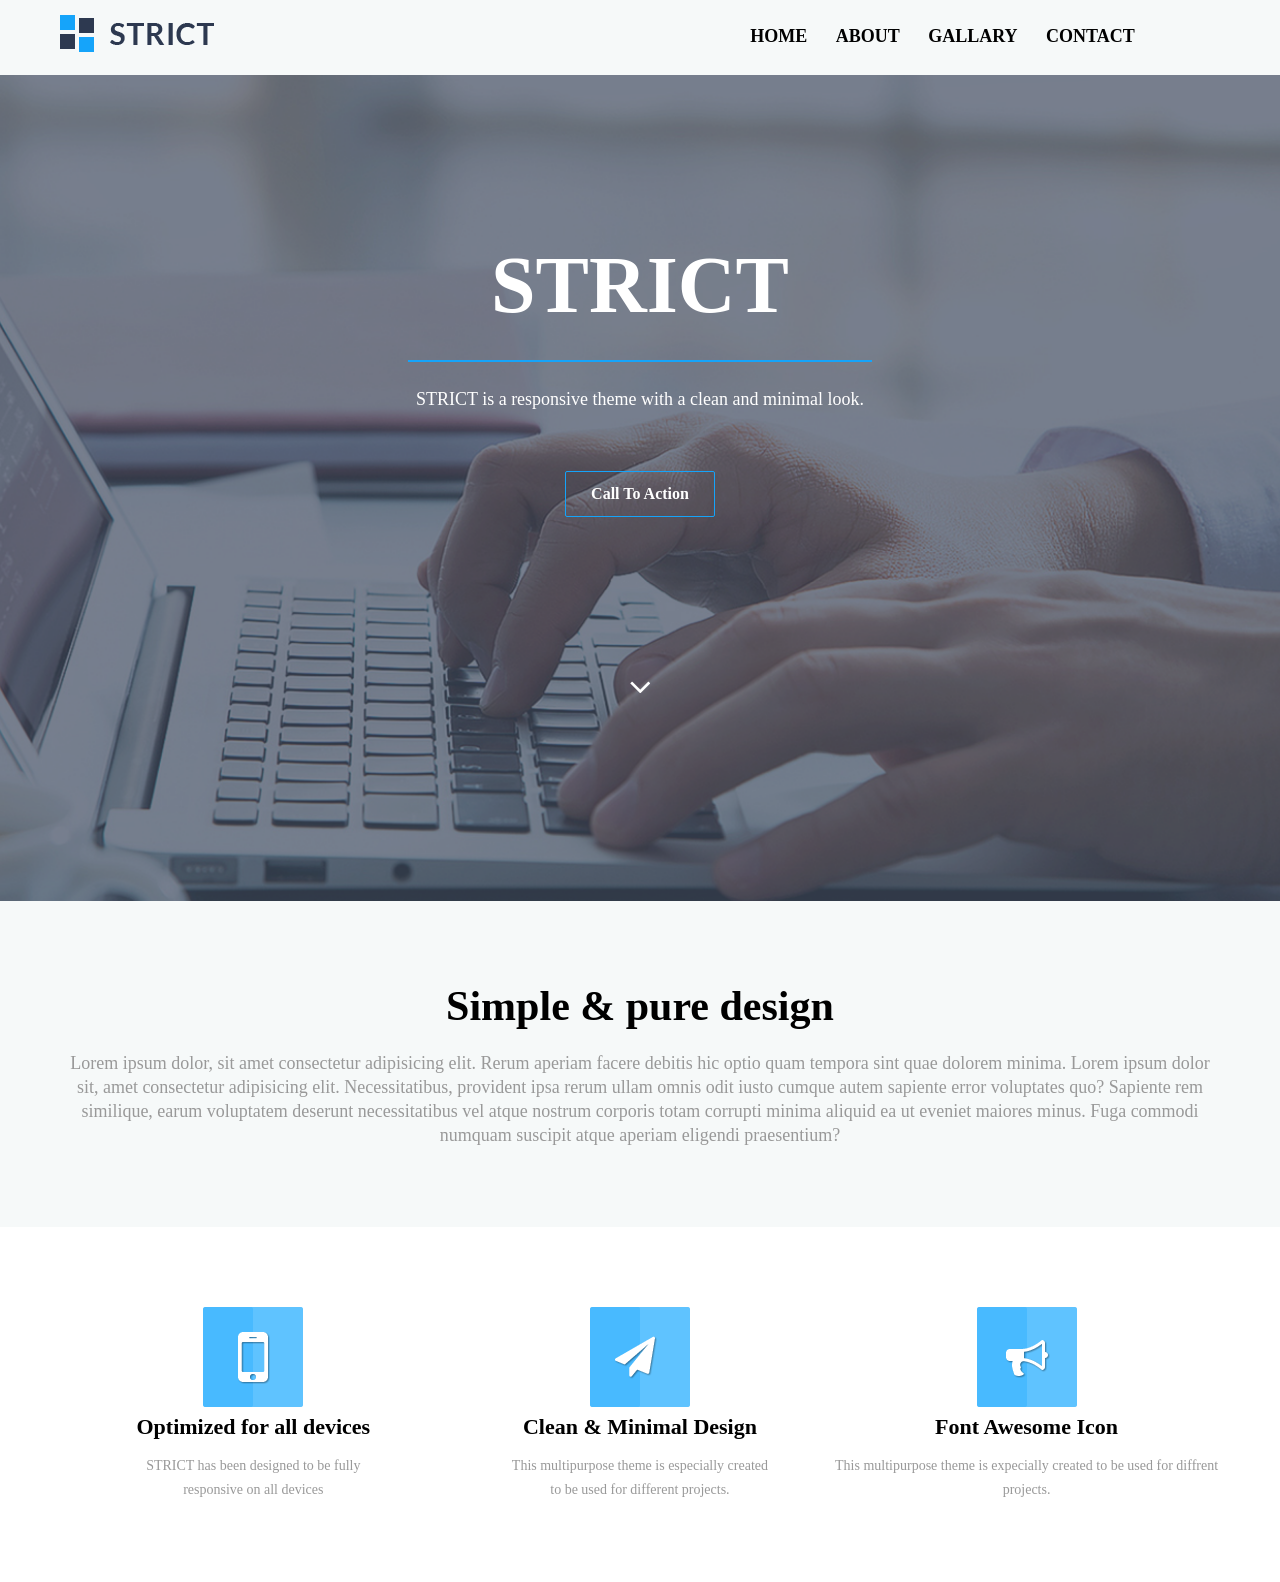
==== index.html @ c049ddd4 "created the projects files and basic structure" ====
<!doctype html>
<html lang="en">
  <head>
    <meta charset="UTF-8" />
    <meta name="viewport" content="width=device-width, initial-scale=1.0" />
    <title>Strict | Home</title>
    <link rel="stylesheet" href="./css/style.css" />
  </head>
  <body>
    <!-- Header Section Code Start Here -->
    <header class="header-section">
      <div class="container">
        <div class="col-md-6">
          <div class="logo">
            <a href="#"> <img src="./img/Logo.png" alt="" /></a>
          </div>
        </div>
        <div class="col-md-6">
          <nav class="nav">
            <ul>
              <li><a href="">Home</a></li>
              <li><a href="">About</a></li>
              <li><a href="">Gallary</a></li>
              <li><a href="">Contact</a></li>
            </ul>
          </nav>
        </div>
      </div>
    </header>
    <!-- Header Section Code End Here -->

    <!-- Banner Section Code End Here -->
    <section class="banner-section">
      <div class="container">
        <div class="row">
          <div class="col-md-12">
            <div class="banner-inner">
              <h1>STRICT</h1>
              <hr class="divider" />
              <p>STRICT is a responsive theme with a clean and minimal look.</p>
              <a href="#" class="btn-info"> Call to action</a>
              <div class="icon">
                <img src="./img/Icon.png" alt="Icon Here" />
              </div>
            </div>
          </div>
        </div>
      </div>
    </section>
    <!-- Banner Section Code End Here -->
    <!-- Simple section start here  -->
    <section class="simple-section">
      <div class="container">
        <div class="row">
          <div class="col-md-12">
            <div class="simple-inner">
              <h1>Simple & pure design</h1>
              <p>
                Lorem ipsum dolor, sit amet consectetur adipisicing elit. Rerum
                aperiam facere debitis hic optio quam tempora sint quae dolorem
                minima. Lorem ipsum dolor sit, amet consectetur adipisicing
                elit. Necessitatibus, provident ipsa rerum ullam omnis odit
                iusto cumque autem sapiente error voluptates quo? Sapiente rem
                similique, earum voluptatem deserunt necessitatibus vel atque
                nostrum corporis totam corrupti minima aliquid ea ut eveniet
                maiores minus. Fuga commodi numquam suscipit atque aperiam
                eligendi praesentium?
              </p>
            </div>
          </div>
        </div>
      </div>
    </section>
    <!-- Simple section End here  -->
    <!-- Feature Section code start here -->
    <section class="feature-section">
      <div class="container">
        <div class="row">
          <div class="col-md-4">
            <div class="feature-inner">
              <img src="./img/1.png" alt="Img" />
              <h3>Optimized for all devices</h3>
              <p>
                STRICT has been designed to be fully <br />
                responsive on all devices
              </p>
            </div>
          </div>
          <div class="col-md-4">
            <div class="feature-inner">
              <img src="./img/2.png" alt="Img" />
              <h3>Clean & Minimal Design</h3>
              <p>
                This multipurpose theme is especially created <br />
                to be used for different projects.
              </p>
            </div>
          </div>
          <div class="col-md-4">
            <div class="feature-inner">
              <img src="./img/3.png" alt="Img" />
              <h3>Font Awesome Icon</h3>
              <p>
                This multipurpose theme is expecially created to be used for
                diffrent projects.
              </p>
            </div>
          </div>
        </div>
      </div>
    </section>
    <!-- Feature Section code end here -->
  </body>
</html>
---- css/style.css ----
@import url("https://fonts.googleapis.com/css2?family=Playwrite+BE+WAL+Guides&family=Playwrite+CU+Guides&family=Poppins:ital,wght@0,100;0,200;0,300;0,400;0,500;0,600;0,700;0,800;0,900;1,100;1,200;1,300;1,400;1,500;1,600;1,700;1,800;1,900&family=Roboto:ital,wght@0,100..900;1,100..900&display=swap");

* {
  padding: 0;
  margin: 0;
}

a,
a:hover {
  text-decoration: none;
}

body {
  font-size: 14px;
  line-height: 24px;

  /* font-family: "Poppins", sans-serif;
  font-weight: 400;
  font-style: normal; */
}

h1,
h2,
h3,
h4,
h5,
h6 {
  font-family: "Lato", Times, serif;
}

li {
  list-style: none;
  display: inline-block;
}
/* Global CSS Start Here*/
.container {
  width: 1160px;
  margin: 0 auto;
}
.row {
  width: 100%;
  float: left;
}

.col-md-6 {
  width: 50%;
  float: left;
}
.col-md-12 {
  width: 100%;
  float: left;
}
.col-md-4 {
  width: 33.33%;
  float: left;
}
/* Global CSS End Here */

/* header-section CSS Start here */
.header-section {
  width: 100%;
  float: left;
  background: #f6f9f9;
}
.header-section .logo {
  padding: 15px 0;
}
.header-section .nav {
  padding: 24px 0;
  text-align: center;
}
.header-section .nav ul li {
  margin-left: 25px;
  font-size: 18px;
  font-weight: 900;
  line-height: 24px;
  text-transform: uppercase;
}
.header-section .nav ul li a {
  color: #000;
  transition: 0.4s;
}

.header-section .nav ul li a:hover {
  color: #f6f9f9;
  font-size: 20px;
  background: #15a4fa;
  padding: 10px;
}
/* header-section CSS End here */

/* Banner Section Code Start Here  */
.banner-section {
  width: 100%;
  float: left;
  padding: 80px 0;
  background: url("../img/Banner.png") center top no-repeat;
  background-size: cover;
}
.banner-section .banner-inner {
  padding: 80px 0;
  text-align: center;
}

.banner-section .banner-inner h1 {
  font-size: 80px;
  font-weight: 900;
  color: #fff;
  line-height: 100px;
  text-transform: uppercase;
  /* margin-bottom: 20px; */
}
.divider {
  height: 2px;
  width: 40%;
  margin: 25px auto;
  background: #15a4fa;
  border: none;
}
.banner-section .banner-inner p {
  font-size: 18px;
  font-weight: 500;
  color: #fff;
  line-height: 24px;
  margin-bottom: 60px;
}

.banner-section .banner-inner .btn-info {
  border: 1px solid #15a4fa;
  font-size: 16px;
  font-weight: 600;
  line-height: 24px;
  padding: 10px 25px;
  color: #fff;
  background: transparent;
  border-radius: 2px;
  transition: 0.5s;
  display: inline-block;
  text-transform: capitalize;
}
/* Banner Section Code End Here  */

.banner-section .banner-inner .btn-info:hover {
  background: #15a4fa;
  color: #fff;
  font-size: 18px;
  border: 1px solid #fff;
}

.banner-section .banner-inner .icon {
  padding: 80px 0 40px;
  margin-top: 80px;
}

/* Simple section start here   */
.simple-section {
  width: 100%;
  float: left;
  padding: 80px 0;
  background: #f6f9f9;
}

.simple-section .simple-inner {
  text-align: center;
}

.simple-section .simple-inner h1 {
  font-size: 42px;
  font-weight: 700;
  line-height: 50px;
  color: #000;
  margin-bottom: 20px;
}

.simple-section .simple-inner p {
  font-size: 18px;
  line-height: 24px;
  color: #999;
  font-weight: 400;
}
/* Simple section End here   */

/* Feature-section CSS Start Here */
.feature-section {
  width: 100%;
  float: left;
  padding: 80px 0;
}

.feature-section .feature-inner {
  text-align: center;
}

.feature-inner h3 {
  font-size: 22px;
  color: #000;
  margin-bottom: 15px;
}
.feature-inner p {
  font-size: 14px;
  color: #999;
}
/* Feature-section CSS End Here */

/* 
const names: string[] = ["rahim"];

const obj = {
name : "Karim", 
age : 24, 
isAdmin : true, 
}

const objType : {
    name : string, 
    age : number, 
    isAdmin : boolean,
} = {
 name : "Rahim", 
 age : 22, 
 isAdmin : false, 
}
 */
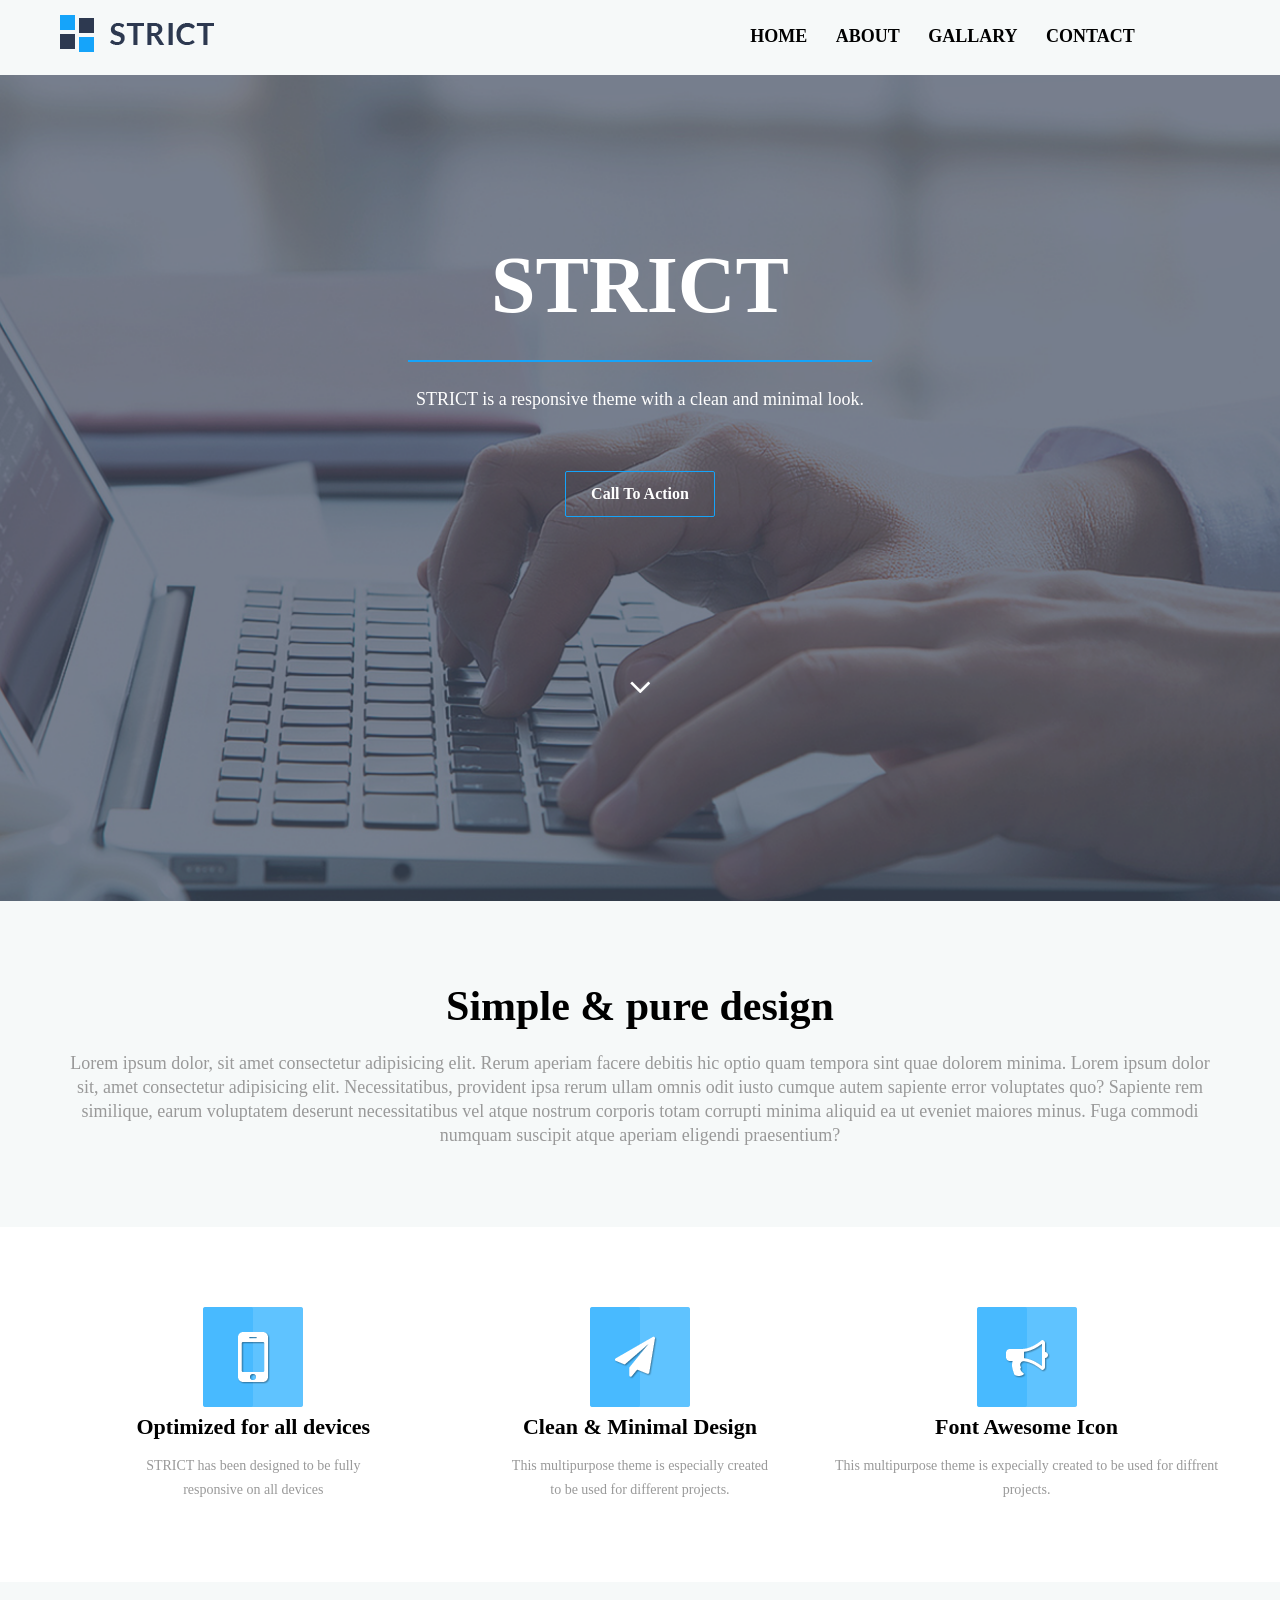
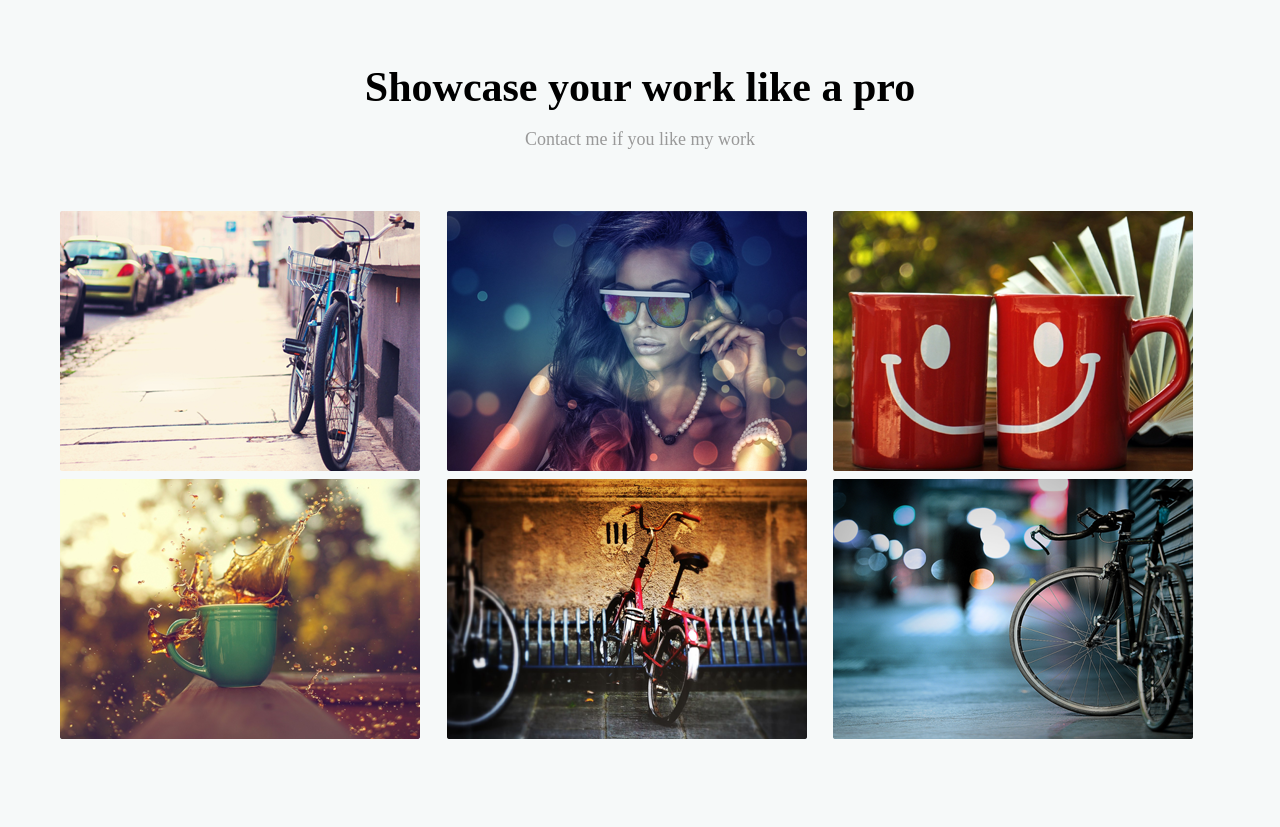
==== commit 5abb261f: "Portfolio Section Added" ====
--- a/index.html
+++ b/index.html
@@ -110,5 +110,56 @@
       </div>
     </section>
     <!-- Feature Section code end here -->
+
+    <!-- Portfolio Section Code Start Here -->
+    <section class="portfolio-section">
+      <div class="container">
+        <div class="row">
+          <div class="col-md-12">
+            <div class="title">
+              <h1>Showcase your work like a pro</h1>
+              <p>Contact me if you like my work</p>
+            </div>
+          </div>
+        </div>
+
+        <div class="row">
+          <div class="col-md-4">
+            <div class="portfolio-inner">
+              <img src="img/gal1.png" alt="Gallery Image One" />
+            </div>
+          </div>
+          <div class="col-md-4">
+            <div class="portfolio-inner">
+              <img src="img/gal2.png" alt="Gallery Image Two" />
+            </div>
+          </div>
+          <div class="col-md-4">
+            <div class="portfolio-inner">
+              <img src="img/gal3.png" alt="Gallery Image Three" />
+            </div>
+          </div>
+        </div>
+
+        <div class="row">
+          <div class="col-md-4">
+            <div class="portfolio-inner">
+              <img src="img/gal4.png" alt="Gallery Image One" />
+            </div>
+          </div>
+          <div class="col-md-4">
+            <div class="portfolio-inner">
+              <img src="img/gal5.png" alt="Gallery Image Two" />
+            </div>
+          </div>
+          <div class="col-md-4">
+            <div class="portfolio-inner">
+              <img src="img/gal6.png" alt="Gallery Image Three" />
+            </div>
+          </div>
+        </div>
+      </div>
+    </section>
+    <!-- Portfolio Section Code End Here -->
   </body>
 </html>
--- a/css/style.css
+++ b/css/style.css
@@ -202,22 +202,33 @@
 }
 /* Feature-section CSS End Here */
 
-/* 
-const names: string[] = ["rahim"];
-
-const obj = {
-name : "Karim", 
-age : 24, 
-isAdmin : true, 
-}
-
-const objType : {
-    name : string, 
-    age : number, 
-    isAdmin : boolean,
-} = {
- name : "Rahim", 
- age : 22, 
- isAdmin : false, 
-}
- */
+/* Portfolio-section CSS Start Here */
+.portfolio-section {
+  width: 100%;
+  float: left;
+  padding: 80px 0;
+  background: #f6f9f9;
+}
+
+.portfolio-section .title {
+  width: 100%;
+  float: left;
+  text-align: center;
+  padding-bottom: 60px;
+}
+
+.portfolio-section .title h1 {
+  font-size: 42px;
+  font-weight: 700;
+  line-height: 50px;
+  color: #000;
+  margin-bottom: 15px;
+}
+
+.portfolio-section .title p {
+  font-size: 18px;
+  font-weight: 400;
+  line-height: 24px;
+  color: #999;
+}
+/* Portfolio-section CSS End Here */
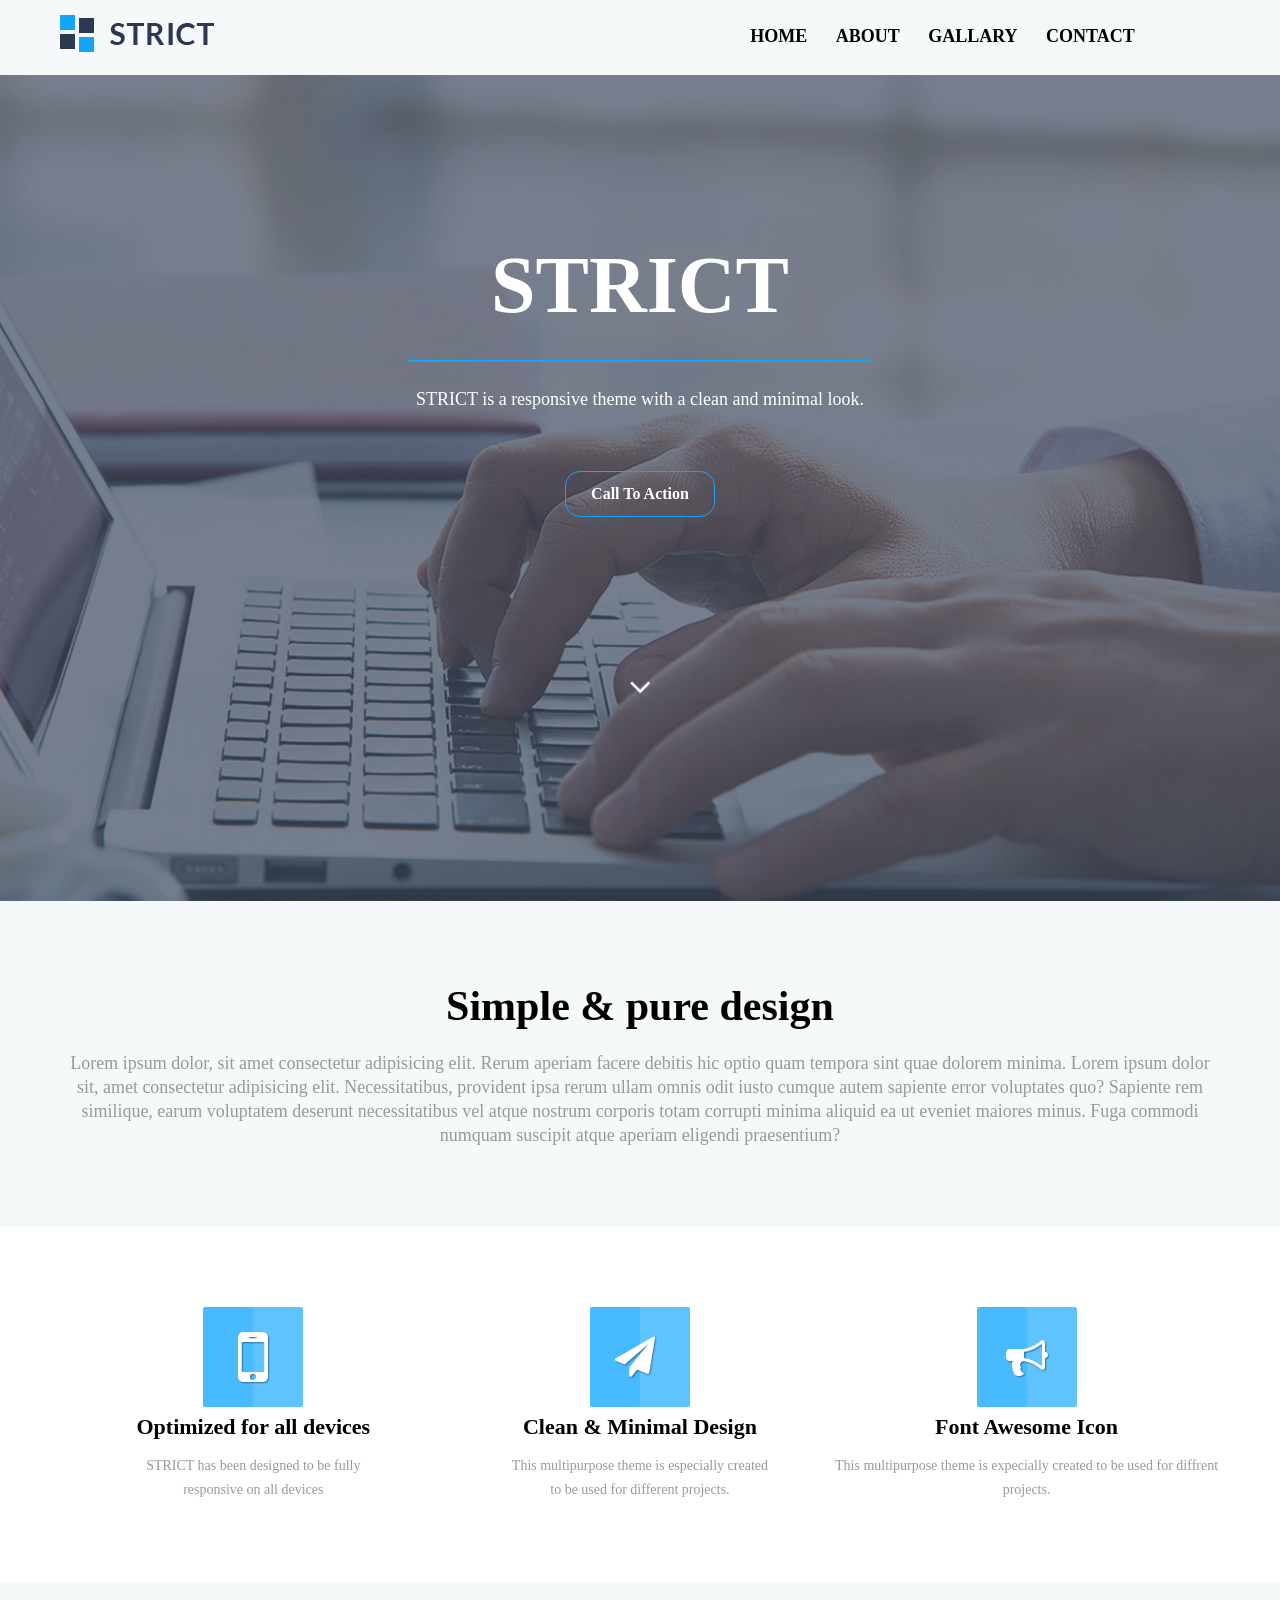
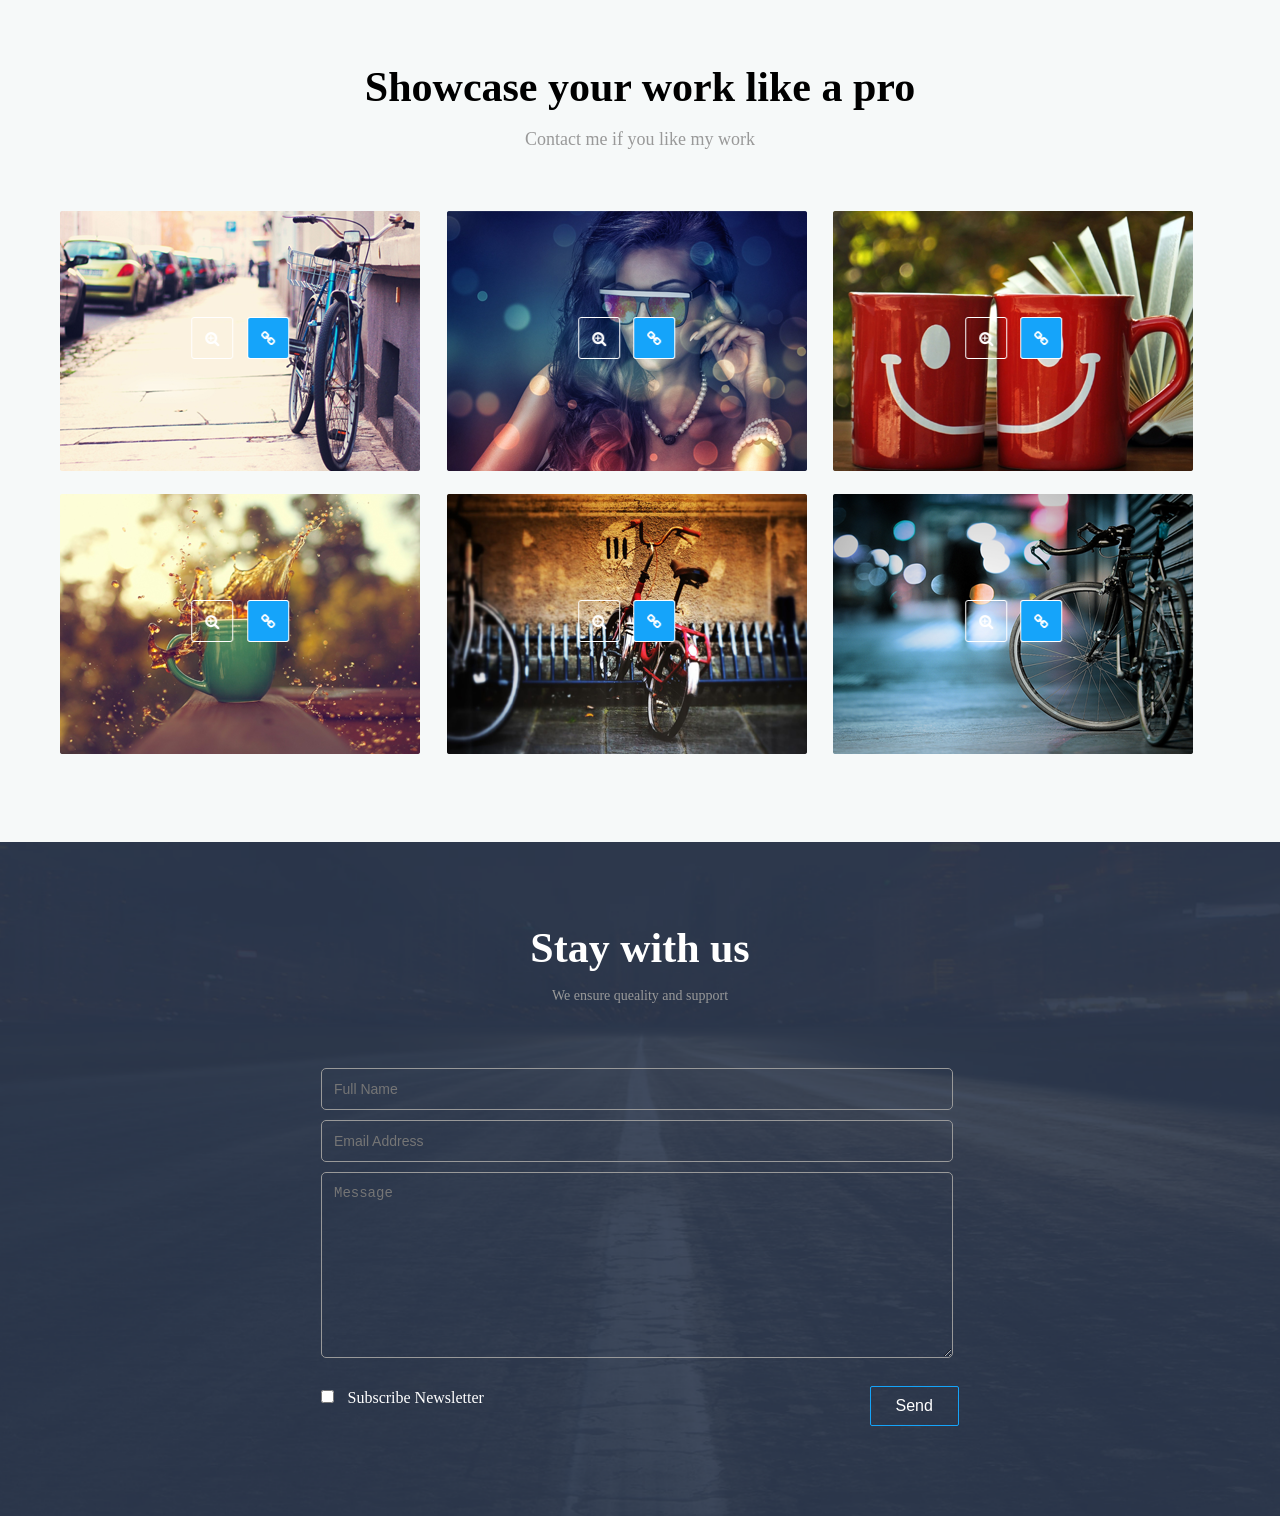
==== commit 8aa935ea: "created the stay section" ====
--- a/index.html
+++ b/index.html
@@ -127,39 +127,161 @@
           <div class="col-md-4">
             <div class="portfolio-inner">
               <img src="img/gal1.png" alt="Gallery Image One" />
+              <div class="port-hover">
+                <div class="inner-icon">
+                  <a href="">
+                    <img src="img/Zoom.png" alt="" />
+                  </a>
+                  <a href="">
+                    <img src="img/Link.png" alt="" />
+                  </a>
+                </div>
+              </div>
             </div>
           </div>
           <div class="col-md-4">
             <div class="portfolio-inner">
               <img src="img/gal2.png" alt="Gallery Image Two" />
+              <div class="port-hover">
+                <div class="inner-icon">
+                  <a href="">
+                    <img src="img/Zoom.png" alt="" />
+                  </a>
+                  <a href="">
+                    <img src="img/Link.png" alt="" />
+                  </a>
+                </div>
+              </div>
             </div>
           </div>
           <div class="col-md-4">
             <div class="portfolio-inner">
               <img src="img/gal3.png" alt="Gallery Image Three" />
-            </div>
-          </div>
-        </div>
-
-        <div class="row">
+              <div class="port-hover">
+                <div class="inner-icon">
+                  <a href="">
+                    <img src="img/Zoom.png" alt="" />
+                  </a>
+                  <a href="">
+                    <img src="img/Link.png" alt="" />
+                  </a>
+                </div>
+              </div>
+            </div>
+          </div>
+        </div>
+
+        <div class="row gap">
           <div class="col-md-4">
             <div class="portfolio-inner">
               <img src="img/gal4.png" alt="Gallery Image One" />
+              <div class="port-hover">
+                <div class="inner-icon">
+                  <a href="">
+                    <img src="img/Zoom.png" alt="" />
+                  </a>
+                  <a href="">
+                    <img src="img/Link.png" alt="" />
+                  </a>
+                </div>
+              </div>
             </div>
           </div>
           <div class="col-md-4">
             <div class="portfolio-inner">
               <img src="img/gal5.png" alt="Gallery Image Two" />
+              <div class="port-hover">
+                <div class="inner-icon">
+                  <a href="">
+                    <img src="img/Zoom.png" alt="" />
+                  </a>
+                  <a href="">
+                    <img src="img/Link.png" alt="" />
+                  </a>
+                </div>
+              </div>
             </div>
           </div>
           <div class="col-md-4">
             <div class="portfolio-inner">
               <img src="img/gal6.png" alt="Gallery Image Three" />
-            </div>
-          </div>
-        </div>
-      </div>
-    </section>
-    <!-- Portfolio Section Code End Here -->
+              <div class="port-hover">
+                <div class="inner-icon">
+                  <a href="">
+                    <img src="img/Zoom.png" alt="" />
+                  </a>
+                  <a href="">
+                    <img src="img/Link.png" alt="" />
+                  </a>
+                </div>
+              </div>
+            </div>
+          </div>
+        </div>
+      </div>
+    </section>
+    <!-- Portfolio section End Here -->
+
+    <!-- Stay section Start Here -->
+    <section class="stay-section">
+      <div class="container">
+        <div class="row">
+          <div class="col-md-12">
+            <div class="title">
+              <h1>Stay with us</h1>
+              <p>We ensure queality and support</p>
+            </div>
+          </div>
+        </div>
+        <div class="row">
+          <div class="col-md-12">
+            <form action="" class="main-form">
+              <div class="form-group">
+                <input
+                  type="text"
+                  name=""
+                  id=""
+                  placeholder="Full Name"
+                  class="form-control"
+                />
+                <div class="form-group">
+                  <input
+                    type="email"
+                    name=""
+                    id=""
+                    placeholder="Email Address"
+                    class="form-control"
+                  />
+                </div>
+                <div class="form-group">
+                  <textarea
+                    name=""
+                    id=""
+                    cols="30"
+                    rows="10"
+                    placeholder="Message"
+                    class="form-control"
+                  ></textarea>
+                </div>
+              </div>
+              <div class="row">
+                <div class="col-md-8">
+                  <div class="form-group">
+                    <input type="checkbox" name="" id="" />
+                    <span>Subscribe Newsletter</span>
+                  </div>
+                </div>
+                <div class="col-md-4 text-right">
+                  <div class="form-group">
+                    <input type="submit" value="Send" class="btn-primary" />
+                  </div>
+                </div>
+              </div>
+            </form>
+          </div>
+        </div>
+      </div>
+    </section>
+    <!-- Stay Section Code End Here -->
   </body>
 </html>
--- a/css/style.css
+++ b/css/style.css
@@ -137,6 +137,7 @@
   transition: 0.5s;
   display: inline-block;
   text-transform: capitalize;
+  border-radius: 15px;
 }
 /* Banner Section Code End Here  */
 
@@ -231,4 +232,118 @@
   line-height: 24px;
   color: #999;
 }
+
+.gap {
+  margin-top: 15px;
+}
+
+.portfolio-inner {
+  position: relative;
+}
+
+.port-hover {
+  width: 93.3%;
+  height: 97.5%;
+  top: 0;
+  left: 0;
+  position: absolute;
+  background: rgb(25, 156, 235, 0);
+  transition: 0.6s;
+  /* display: none; */
+}
+
+.inner-icon {
+  position: absolute;
+  top: 50%;
+  left: 50%;
+  transform: translate(-50%, -50%);
+}
+
+.portfolio-inner:hover .port-hover {
+  display: block;
+  background: rgb(25, 156, 235, 0.8);
+}
+
+.port-hover a {
+  margin: 0 5px;
+}
 /* Portfolio-section CSS End Here */
+
+/* Stay-section CSS Start Here */
+.stay-section {
+  width: 100%;
+  float: left;
+  padding: 80px 0;
+  background: url("./../img/Stay.png") center top no-repeat;
+  background-size: cover;
+}
+
+.stay-section .title {
+  text-align: center;
+  padding-bottom: 50px;
+}
+
+.stay-section .title h1 {
+  font-size: 42px;
+  font-weight: 700;
+  line-height: 52px;
+  color: #fff;
+  margin-bottom: 10px;
+}
+
+.stay-section .title p {
+  font-size: 14px;
+  line-height: 24px;
+  font-weight: 400;
+  color: #999;
+}
+/* Stay-section CSS End Here */
+
+/* Form Section  CSS Start Here */
+.main-form {
+  width: 55%;
+  margin: 0 auto;
+}
+.form-group {
+  margin: 10px 0;
+}
+
+.form-control {
+  width: 95%;
+  padding: 12px;
+  background: transparent;
+  border: 1px solid #999;
+  border-radius: 5px;
+  font-size: 14px;
+  color: #fff;
+}
+
+.col-md-8 {
+  width: 66.66%;
+  float: left;
+}
+span {
+  color: #fff;
+  font-size: 16px;
+  margin-left: 10px;
+}
+
+.btn-primary {
+  background: transparent;
+  padding: 10px 25px;
+  font-size: 16px;
+  color: #fff;
+  border: 1px solid #15a4fa;
+  border-radius: 2px;
+  transition: 1;
+}
+
+.btn-primary:hover {
+  background: #15a4fa;
+  color: #fff;
+}
+
+.text-right {
+  text-align: right;
+}
+/* Form Section  CSS End Here */
